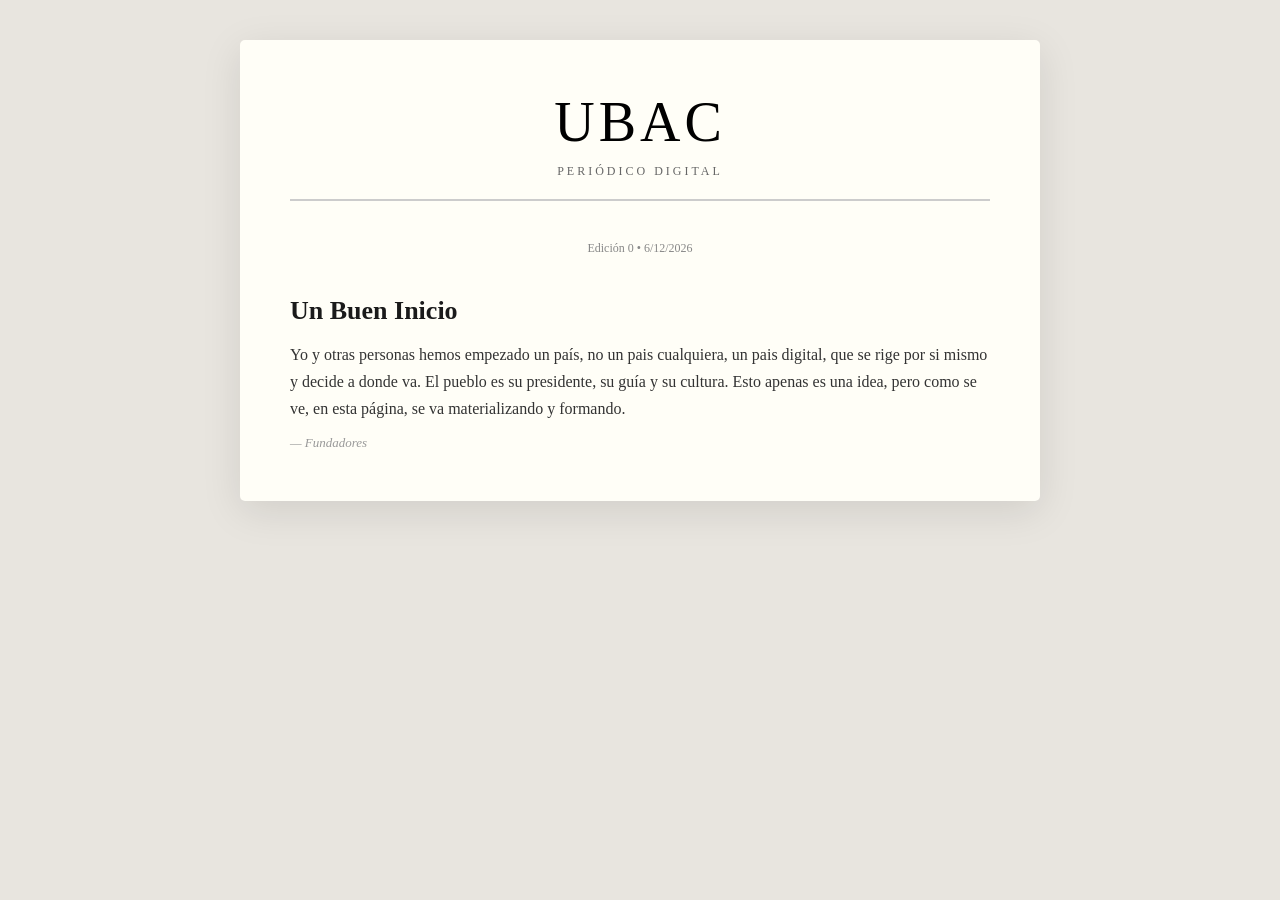
==== periodico/index.html @ c482a6ac "update" ====
<!DOCTYPE html>
<html lang="es">
<head>
  <meta charset="UTF-8">
  <meta http-equiv="X-UA-Compatible" content="IE=Edge">
  <meta name="viewport" content="width=device-width, initial-scale=1">

  <title>UBAC - Periódico Digital</title>
  
  <!-- Meta tags -->
  <meta name="description" content="UBAC, un país digital donde el pueblo es su presidente.">
  <meta name="author" content="UBAC">
  
  <!-- Custom Styles -->
  <link rel="stylesheet" href="assets/css/style.css">
</head>

<body>
  <div class="container">
    <header>
      <h1>UBAC</h1>
      <p class="subtitle">Periódico Digital</p>
    </header>

    <main>
      <div id="fecha" class="date"></div>
      <div id="articulos"></div>
    </main>
  </div>

  <script src="assets/js/main.js"></script>
</body>
</html>
---- periodico/assets/css/style.css ----
* {
  margin: 0;
  padding: 0;
  box-sizing: border-box;
}

body {
  font-family: 'Georgia', 'Times New Roman', serif;
  background: #e8e5df;
  padding: 40px 20px;
}

.container {
  max-width: 800px;
  margin: 0 auto;
  background: #fffef7;
  padding: 50px;
  box-shadow: 0 10px 40px rgba(0, 0, 0, 0.1);
  border-radius: 5px;
}

h1 {
  text-align: center;
  font-size: 56px;
  letter-spacing: 4px;
  font-weight: normal;
  margin-bottom: 10px;
}

.subtitle {
  text-align: center;
  font-size: 12px;
  letter-spacing: 3px;
  color: #666;
  text-transform: uppercase;
  margin-bottom: 40px;
  padding-bottom: 20px;
  border-bottom: 2px double #ccc;
}

.date {
  text-align: center;
  font-size: 12px;
  color: #888;
  margin-bottom: 40px;
}

.article {
  margin-bottom: 45px;
  padding-bottom: 35px;
  border-bottom: 1px solid #eee;
}

.article:last-child {
  border-bottom: none;
  margin-bottom: 0;
  padding-bottom: 0;
}

.article-title {
  font-size: 26px;
  font-weight: bold;
  margin-bottom: 15px;
  color: #1a1a1a;
}

.article-text {
  font-size: 16px;
  line-height: 1.7;
  color: #333;
  margin-bottom: 12px;
}

.article-author {
  font-style: italic;
  color: #999;
  font-size: 13px;
}

footer {
  margin-top: 50px;
  padding-top: 25px;
  text-align: center;
  font-size: 13px;
  color: #888;
  border-top: 1px solid #e0ddd5;
}

.small {
  font-size: 11px;
  margin-top: 8px;
  color: #aaa;
  }
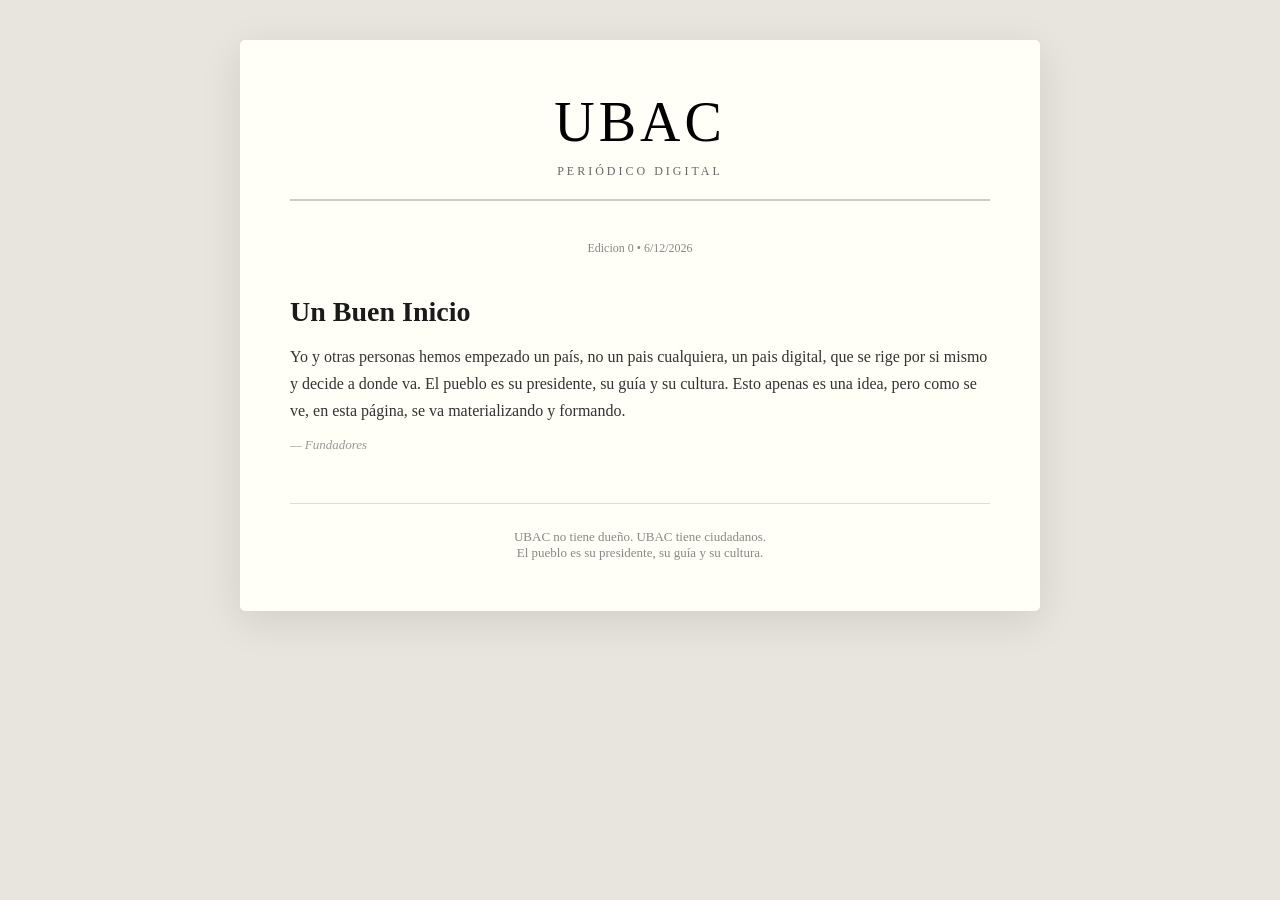
==== commit 99f6323a: "update" ====
--- a/periodico/index.html
+++ b/periodico/index.html
@@ -1,33 +1,150 @@
 <!DOCTYPE html>
 <html lang="es">
 <head>
-  <meta charset="UTF-8">
-  <meta http-equiv="X-UA-Compatible" content="IE=Edge">
-  <meta name="viewport" content="width=device-width, initial-scale=1">
+    <meta charset="UTF-8">
+    <meta http-equiv="X-UA-Compatible" content="IE=Edge">
+    <meta name="viewport" content="width=device-width, initial-scale=1">
 
-  <title>UBAC - Periódico Digital</title>
-  
-  <!-- Meta tags -->
-  <meta name="description" content="UBAC, un país digital donde el pueblo es su presidente.">
-  <meta name="author" content="UBAC">
-  
-  <!-- Custom Styles -->
-  <link rel="stylesheet" href="assets/css/style.css">
+    <title>UBAC - Periódico Digital</title>
+    
+    <meta name="description" content="UBAC, un país digital donde el pueblo es su presidente.">
+    <meta name="author" content="UBAC">
+    
+    <style>
+        * {
+            margin: 0;
+            padding: 0;
+            box-sizing: border-box;
+        }
+
+        body {
+            font-family: 'Georgia', 'Times New Roman', serif;
+            background: #e8e5df;
+            padding: 40px 20px;
+        }
+
+        .container {
+            max-width: 800px;
+            margin: 0 auto;
+            background: #fffef7;
+            padding: 50px;
+            box-shadow: 0 10px 40px rgba(0,0,0,0.1);
+            border-radius: 5px;
+        }
+
+        h1 {
+            text-align: center;
+            font-size: 56px;
+            letter-spacing: 4px;
+            font-weight: normal;
+            margin-bottom: 10px;
+        }
+
+        .subtitle {
+            text-align: center;
+            font-size: 12px;
+            letter-spacing: 3px;
+            color: #666;
+            text-transform: uppercase;
+            margin-bottom: 40px;
+            padding-bottom: 20px;
+            border-bottom: 2px double #ccc;
+        }
+
+        .date {
+            text-align: center;
+            font-size: 12px;
+            color: #888;
+            margin-bottom: 40px;
+        }
+
+        .article {
+            margin-bottom: 45px;
+            padding-bottom: 35px;
+            border-bottom: 1px solid #eee;
+        }
+
+        .article:last-child {
+            border-bottom: none;
+            margin-bottom: 0;
+            padding-bottom: 0;
+        }
+
+        .article-title {
+            font-size: 28px;
+            font-weight: bold;
+            margin-bottom: 15px;
+            color: #1a1a1a;
+        }
+
+        .article-text {
+            font-size: 16px;
+            line-height: 1.7;
+            color: #333;
+            margin-bottom: 12px;
+        }
+
+        .article-author {
+            font-style: italic;
+            color: #999;
+            font-size: 13px;
+        }
+
+        footer {
+            margin-top: 50px;
+            padding-top: 25px;
+            text-align: center;
+            font-size: 13px;
+            color: #888;
+            border-top: 1px solid #e0ddd5;
+        }
+    </style>
 </head>
+<body>
+    <div class="container">
+        <h1>UBAC</h1>
+        <div class="subtitle">Periódico Digital</div>
 
-<body>
-  <div class="container">
-    <header>
-      <h1>UBAC</h1>
-      <p class="subtitle">Periódico Digital</p>
-    </header>
+        <div id="fecha" class="date"></div>
+        <div id="articulos"></div>
 
-    <main>
-      <div id="fecha" class="date"></div>
-      <div id="articulos"></div>
-    </main>
-  </div>
+        <footer>
+            UBAC no tiene dueño. UBAC tiene ciudadanos.<br>
+            El pueblo es su presidente, su guía y su cultura.
+        </footer>
+    </div>
 
-  <script src="assets/js/main.js"></script>
+    <script>
+        async function cargarPeriodico() {
+            try {
+                const respuesta = await fetch('../api/periodico.json');
+                const datos = await respuesta.json();
+                
+                const fechaDiv = document.getElementById('fecha');
+                const hoy = new Date();
+                fechaDiv.textContent = `Edicion ${datos.edicion || 0} • ${hoy.toLocaleDateString('es-ES')}`;
+                
+                const contenedor = document.getElementById('articulos');
+                contenedor.innerHTML = '';
+                
+                datos.periodico.forEach(articulo => {
+                    const articleDiv = document.createElement('div');
+                    articleDiv.className = 'article';
+                    articleDiv.innerHTML = `
+                        <div class="article-title">${articulo.title}</div>
+                        <div class="article-text">${articulo.text}</div>
+                        <div class="article-author">— ${articulo.autors}</div>
+                    `;
+                    contenedor.appendChild(articleDiv);
+                });
+                
+            } catch (error) {
+                console.error('Error:', error);
+                document.getElementById('articulos').innerHTML = '<p style="text-align:center; color:#999;">Cargando periodico...</p>';
+            }
+        }
+        
+        cargarPeriodico();
+    </script>
 </body>
 </html>
